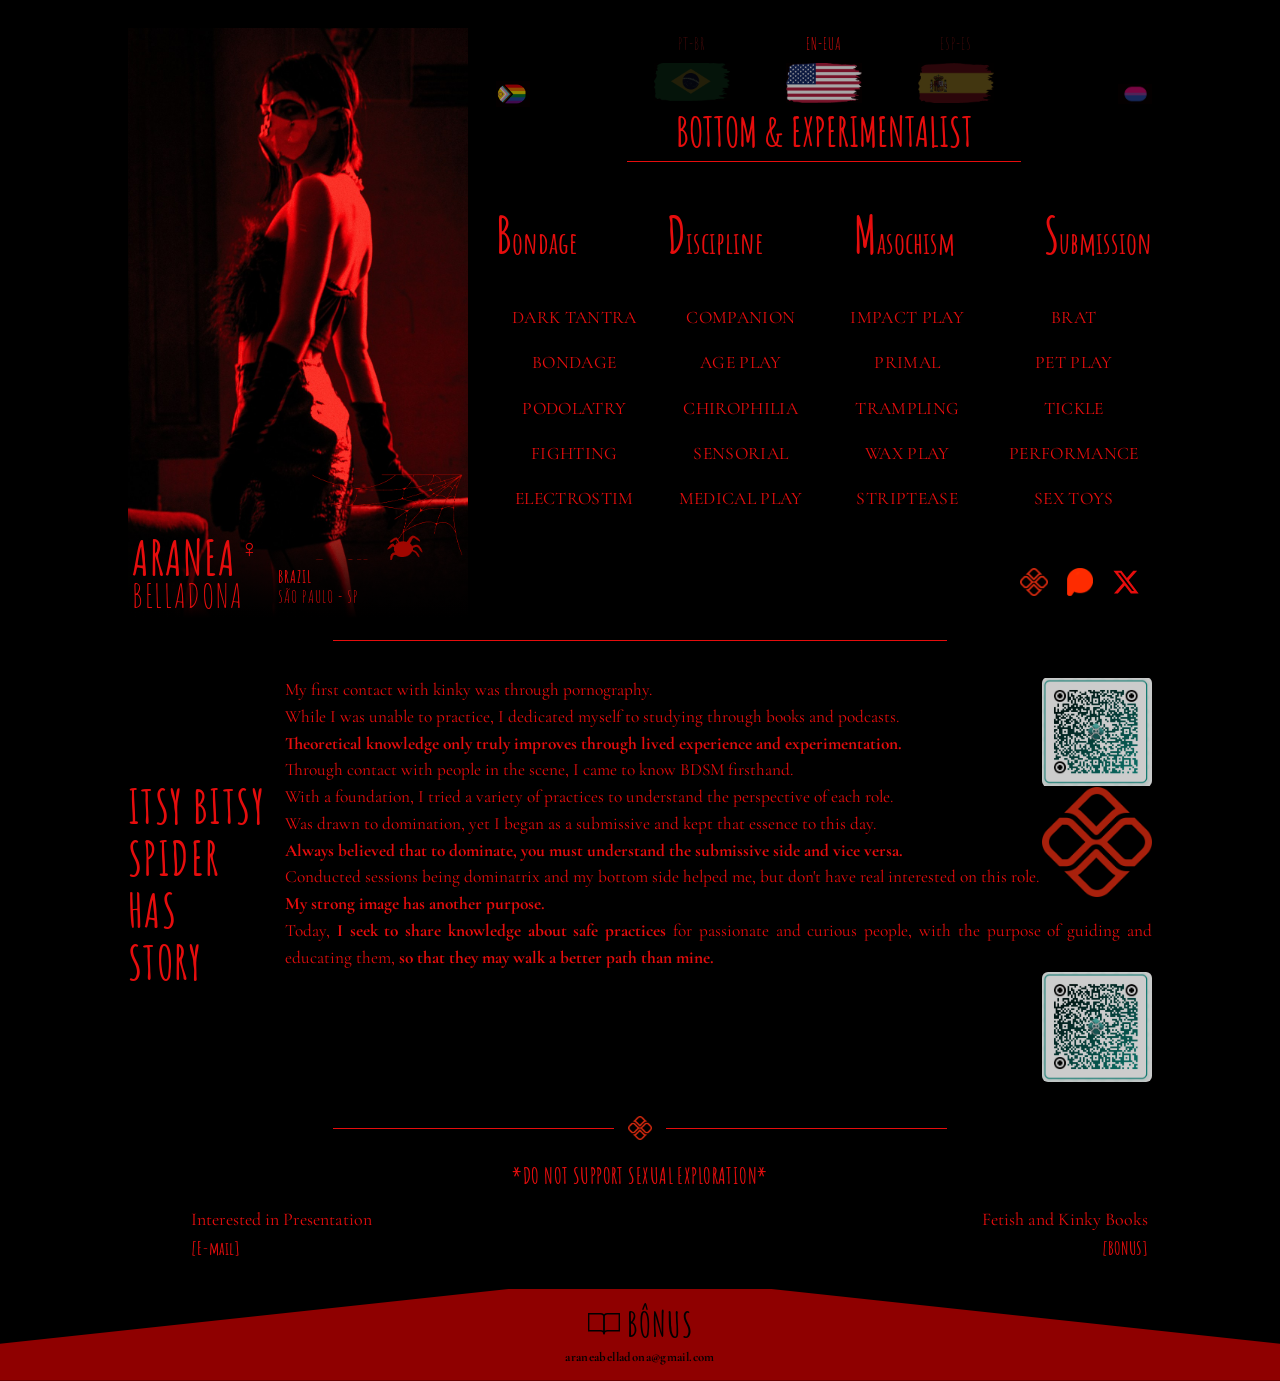
==== en.html @ 422af498 "Update en.html" ====
<!DOCTYPE html>
<html lang="en">
<head>
<meta charset="utf-8">
<meta name="viewport" content="width=device-width, initial-scale=1">
<title>Aranea Belladona — Bottom & Experimentalist</title>
<meta name="description" content="Aranea Belladona — switcher and experimentalist. São Paulo, Brazil.">
<meta name="theme-color" content="#000000">
<link rel="icon" type="image/png" href="fiv.png">
<link rel="apple-touch-icon" href="fiv.png"> 
<link rel="preconnect" href="https://fonts.googleapis.com">
<link rel="preconnect" href="https://fonts.gstatic.com" crossorigin>
<link href="https://fonts.googleapis.com/css2?family=Amatic+SC:wght@400;700&family=Cormorant+Garamond:ital,wght@0,300..700;1,300..700&family=Big+Shoulders+Display:wght@400;500;600&family=Gilda+Display&family=Italiana&display=swap" rel="stylesheet">
<link rel="stylesheet" href="style.css">
<noscript><style>.reveal{opacity:1;transform:none}</style></noscript>
</head>
<body>
<div class="page">

  <header class="top">
    <div class="photo-col fade d1">
      <div class="photo-wrap">
        <img class="foto" src="arc.jpg" alt="Aranea Belladona" width="974" height="1572">
        
        <img class="teia" src="wib.png" alt="">
      </div>
      <div class="nameplate">
        <div class="name"><span class="first">ARANEA<span class="sym">♀</span></span><span class="last">BELLADONA</span></div>
        <div class="place">BRAZIL<br>SÃO PAULO - SP</div>
      </div>
    </div>

    <div class="main-col">
      <nav class="langs fade d2" aria-label="Language"><a class="lang" href="./" hreflang="pt" aria-label="Português (Brasil)"><span>PT-BR</span><img src="brz.png" alt="" width="76" height="40"></a><a class="lang active" href="en" hreflang="en" aria-label="English (USA)" aria-current="page"><span>EN-EUA</span><img src="use.png" alt="" width="76" height="40"></a><a class="lang" href="es" hreflang="es" aria-label="Español (España)"><span>ESP-ES</span><img src="spi.png" alt="" width="76" height="40"></a></nav>
      <div class="pills fade d2"><img src="lpgd.png" alt="" width="34"><img src="bis.png" alt="" width="34"></div>
      <h1 class="headline fade d3">BOTTOM &amp; EXPERIMENTALIST</h1>
      <div class="rule"></div>
      <div class="bdsm fade d4"><span>Bondage</span><span>Discipline</span><span>Masochism</span><span>Submission</span></div>
      <div class="tags fade d5"><span>DARK TANTRA</span><span>COMPANION</span><span>IMPACT PLAY</span><span>BRAT</span><span>BONDAGE</span><span>AGE PLAY</span><span>PRIMAL</span><span>PET PLAY</span><span>PODOLATRY</span><span>CHIROPHILIA</span><span>TRAMPLING</span><span>TICKLE</span><span>FIGHTING</span><span>SENSORIAL</span><span>WAX PLAY</span><span>PERFORMANCE</span><span>ELECTROSTIM</span><span>MEDICAL PLAY</span><span>STRIPTEASE</span><span>SEX TOYS</span></div>
      <div class="social fade d6">
        <a class="pix" data-link="pix" href="#" aria-label="Pix"><img src="pix.png" alt=""></a>
       <a class="privacy" data-link="privacy" href="#" aria-label="Privacy"><img src="priv.png" alt=""></a>
       <a data-link="x" href="#" aria-label="X"><svg viewBox="0 0 24 24" aria-hidden="true"><path d="M18.244 2.25h3.308l-7.227 8.26 8.502 11.24H16.17l-5.214-6.817L4.99 21.75H1.68l7.73-8.835L1.254 2.25H8.08l4.713 6.231zm-1.161 17.52h1.833L7.084 4.126H5.117z"/></svg></a>
      </div>
    </div>
  </header>

  <div class="divider reveal"></div>

  <section class="story reveal">
    <h2>ITSY BITSY<br>SPIDER<br>HAS<br>STORY</h2>
    <div class="lines">
      <a class="qr" data-link="pix" href="#" aria-label="Pix QR Code">
        <img class="qr-img" src="qpc.png" alt="QR Code Pix" width="110" height="110">
        <img class="qpc.png" src="pix.png" alt="">
      </a>
    <div class="lines"><p>My first contact with kinky was through pornography.</p><p>While I was unable to practice, I dedicated myself to studying through books and podcasts.</p><p><b>Theoretical knowledge only truly improves through lived experience and experimentation.</b></p><p>Through contact with people in the scene, I came to know BDSM firsthand.</p><p>With a foundation, I tried a variety of practices to understand the perspective of each role.</p><p>Was drawn to domination, yet I began as a submissive and kept that essence to this day.</p><p><b>Always believed that to dominate, you must understand the submissive side and vice versa.</b></p><p>Conducted sessions being dominatrix and my bottom side helped me, but don't have real interested on this role.</p><p><b>My strong image has another purpose.</b></p><p>Today, <b>I seek to share knowledge about safe practices</b> for passionate and curious people, with the purpose of guiding and educating them, <b>so that they may walk a better path than mine.</b></p></div>
    <a class="qr" data-link="pix" href="#" aria-label="Pix QR Code"><img src="qpc.png" alt="QR Code Pix" width="112" height="112"></a>
  </section>

  <div class="divider divider-pix reveal" style="margin-top:34px">
    <a class="pix-badge" data-link="pix" href="#" aria-label="Pix"><img src="pix.png" alt=""></a>
  </div>

  <footer class="contact-row reveal">
    <div class="notice">*DO NOT SUPPORT SEXUAL EXPLORATION*</div>
    <div class="left"><div class="label">Interested in Presentation</div><a class="lnk" data-link="contato" href="#">[E-mail]</a></div>
    <div></div>
    <div class="right"><div class="label">Fetish and Kinky Books</div><a class="lnk" data-link="bonus" href="#">[BONUS]</a></div>
  </footer>
</div>

<a class="bonus-bar" data-link="bonus" href="#" aria-label="BÔNUS">
  <div class="bonus-inner">
    <div class="row"><svg viewBox="0 0 40 32" aria-hidden="true"><path d="M2 4h14c2 0 4 1.5 4 4v20c0-2.5-2-4-4-4H2z"/><path d="M38 4H24c-2 0-4 1.5-4 4v20c0-2.5 2-4 4-4h14z"/></svg><span>BÔNUS</span></div>
    <div class="mail">araneabelladona@gmail.com</div>
  </div>
</a>

<script src="config.js"></script>
<script src="script.js"></script>
</body>
</html>
---- style.css ----
/* ====== Aranea Belladona — estilo compartilhado ====== */
:root {
  --red: #e60d0d;
  --red-soft: #c40c0c;
  --red-deep: #8f0000;
  --bg: #000;
  --font-title: "Amatic SC", cursive;
  --font-body: "Cormorant Garamond", Georgia, serif;
  --font-cond: "Amatic SC", cursive;
}

* { box-sizing: border-box; margin: 0; padding: 0; }
html { background: var(--bg); scroll-behavior: smooth; }
body {
  background: var(--bg);
  color: var(--red);
  font-family: var(--font-body);
  line-height: 1.55;
  overflow-x: hidden;
  -webkit-font-smoothing: antialiased;
}
a { color: inherit; text-decoration: none; }
img { display: block; max-width: 100%; }

.page {
  max-width: 1080px;
  margin: 0 auto;
  padding: 28px 28px 0;
}

/* ====== Topo ====== */
.top {
  display: grid;
  grid-template-columns: 340px minmax(0, 1fr);
  gap: 28px;
  align-items: start;
}

/* --- Coluna da foto --- */
.photo-col { position: relative; }
.photo-wrap {
  position: relative;
  width: 100%;
  aspect-ratio: 340 / 590;
  overflow: hidden;
}
.photo-wrap img.foto {
  width: 100%;
  height: 100%;
  object-fit: cover;
  object-position: top;
  animation: breathe 7s ease-in-out infinite;
}
.photo-wrap::after { /* esmaece a base da foto para o preto */
  content: "";
  position: absolute; inset: auto 0 0 0; height: 22%;
  background: linear-gradient(to bottom, transparent, #000);
}
.teia { /* teia + aranha, balançando de leve */
  position: absolute; right: 0; bottom: 58px;
  width: 46%;
  z-index: 3;
  transform-origin: top right;
  animation: sway 6s ease-in-out infinite;
}

.nameplate {
  position: absolute; left: 0; bottom: 0;
  z-index: 4;
  display: flex; align-items: flex-end; gap: 18px;
  width: 100%; padding: 0 4px 6px;
}
.name {
  font-family: var(--font-cond);
  line-height: .95;
  text-transform: uppercase;
}
.name .first { display: block; font-size: 3rem; font-weight: 500; letter-spacing: .02em; }
.name .last  { display: block; font-size: 2.1rem; font-weight: 400; letter-spacing: .05em; }
.name .sym   { font-size: 1.6rem; vertical-align: top; margin-left: 4px; }
.place {
  font-family: var(--font-cond);
  font-size: 1.05rem;
  letter-spacing: .06em;
  line-height: 1.15;
  margin-bottom: 6px;
  position: relative; z-index: 4;
}

/* --- Coluna principal --- */
.main-col { position: relative; padding-top: 4px; }

.langs {
  display: flex; justify-content: center; gap: 56px;
  margin-bottom: 4px;
}
.lang {
  display: flex; flex-direction: column; align-items: center; gap: 6px;
  font-family: var(--font-cond);
  letter-spacing: .06em;
  font-size: 1rem;
  opacity: .35;
  filter: saturate(.7);
  transition: opacity .35s, transform .35s, filter .35s;
}
.lang img { width: 76px; height: auto; }
.lang:hover, .lang:focus-visible { opacity: 1; filter: none; transform: translateY(-3px) scale(1.06); }
.lang.active { opacity: 1; filter: none; }

.pills { display: flex; justify-content: space-between; align-items: center; margin-top: -26px; pointer-events: none; }
.pills img { width: 34px; height: auto; }

.headline {
  font-family: var(--font-title);
  font-weight: 400;
  font-size: clamp(1.4rem, 3.5vw, 2.55rem);
  line-height: 1.05;
  text-align: center;
  white-space: nowrap;
  margin-top: 4px;
  animation: flicker 9s infinite;
}
.rule {
  height: 1px; background: var(--red);
  width: 60%; margin: 8px auto;
  transform-origin: center;
  animation: draw 1.4s ease-out both .3s;
}

.bdsm {
  display: flex; justify-content: space-between; flex-wrap: nowrap;
  gap: 10px 12px;
  margin: 34px 0 30px;
  font-family: var(--font-title);
  font-size: clamp(1.15rem, 2.4vw, 1.9rem);
  white-space: nowrap;
}
.bdsm span::first-letter { font-size: 1.65em; }
.bdsm span { transition: text-shadow .3s, transform .3s; cursor: default; }
.bdsm span:hover { text-shadow: 0 0 16px rgba(230, 13, 13, .8); transform: translateY(-2px); }

.tags {
  display: grid;
  grid-template-columns: repeat(4, 1fr);
  gap: 18px 10px;
  text-align: center;
  font-size: clamp(.85rem, 1.6vw, 1.1rem);
  letter-spacing: .02em;
}
.tags span { transition: text-shadow .3s, transform .3s, letter-spacing .3s; cursor: default; }
.tags span:hover { text-shadow: 0 0 12px rgba(230, 13, 13, .85); transform: scale(1.06); }

.social {
  display: flex; justify-content: flex-end; gap: 18px;
  margin-top: 56px; padding-right: 12px;
}
.social a { display: block; width: 28px; height: 28px; transition: transform .3s, filter .3s; }
.social a:hover { transform: translateY(-3px) rotate(-6deg); filter: drop-shadow(0 0 8px rgba(230, 13, 13, .9)); }
.social svg { width: 100%; height: 100%; fill: currentColor; }
.social img { width: 100%; height: 100%; object-fit: contain; }
.social .patreon { color: #e0473f; }

/* ====== Seções ====== */
.divider { height: 1px; background: var(--red); width: 60%; margin: 22px auto; }

.story {
  display: grid;
  grid-template-columns: max-content 1fr;
  gap: 20px;
  align-items: center;
  margin-top: 36px;
}
.story h2 {
  font-family: var(--font-cond);
  font-weight: 500;
  font-size: clamp(1.8rem, 4vw, 2.9rem);
  line-height: 1.12;
  overflow-wrap: anywhere;
  letter-spacing: .03em;
  text-transform: uppercase;
}
.story p { text-align: justify; font-size: clamp(.9rem, 1.55vw, 1.08rem); }
.story p b { font-weight: 700; }
.story .lines p { display: block; }

.contact-row {
  display: grid;
  grid-template-columns: 1fr auto 1fr;
  gap: 14px;
  align-items: start;
  margin-top: 6px;
  padding: 0 4px 20px;
}
.notice {
  grid-column: 1 / -1;
  text-align: center;
  font-family: var(--font-cond);
  font-weight: 600;
  font-size: 1.35rem;
  letter-spacing: .02em;
  text-transform: uppercase;
}
.contact-row .left { grid-column: 1; padding-left: 12%; }
.contact-row .right { grid-column: 3; text-align: right; }
.contact-row a.lnk { display: inline-block; font-family: var(--font-cond); font-weight: 600; font-size: 1.15rem; transition: text-shadow .3s, transform .3s; }
.contact-row a.lnk:hover { text-shadow: 0 0 12px rgba(230, 13, 13, .9); transform: translateY(-2px); }
.contact-row .label { font-size: 1.12rem; }

/* ====== Rodapé / Bônus ====== */
.bonus-bar {
  position: relative;
  margin-top: 6px;
  height: 78px;
  background: var(--red-deep);
  clip-path: polygon(9% 100%, 50% 0, 61% 0, 100% 62%, 100% 100%, 0 100%);
  display: flex; justify-content: center; align-items: center;
  transition: filter .4s;
}
.bonus-bar:hover { filter: brightness(1.25); }
.bonus-inner { text-align: center; color: #000; transform: translateY(6px); }
.bonus-inner .row { display: flex; justify-content: center; align-items: center; gap: 6px; font-family: var(--font-cond); font-size: 1.8rem; font-weight: 600; letter-spacing: .03em; }
.bonus-inner .row svg { width: 34px; height: 34px; fill: none; stroke: #000; stroke-width: 1.6; }
.bonus-inner .mail { font-family: var(--font-body); font-size: .62rem; letter-spacing: .03em; margin-top: -2px; }

/* ====== Animações ====== */
.fade { opacity: 0; transform: translateY(16px); animation: rise .9s ease-out forwards; }
.d1 { animation-delay: .05s } .d2 { animation-delay: .2s } .d3 { animation-delay: .35s }
.d4 { animation-delay: .5s } .d5 { animation-delay: .65s } .d6 { animation-delay: .8s }
.reveal { opacity: 0; transform: translateY(22px); transition: opacity .9s ease, transform .9s ease; }
.reveal.in { opacity: 1; transform: none; }

@keyframes rise { to { opacity: 1; transform: none; } }
@keyframes draw { from { transform: scaleX(0); } to { transform: scaleX(1); } }
@keyframes breathe {
  0%, 100% { filter: brightness(.95) contrast(1.02); transform: scale(1); }
  50% { filter: brightness(1.12) contrast(1.05); transform: scale(1.015); }
}
@keyframes sway {
  0%, 100% { transform: rotate(0deg); opacity: .85; }
  50% { transform: rotate(1.6deg); opacity: 1; }
}
@keyframes flicker {
  0%, 92%, 100% { opacity: 1; text-shadow: none; }
  93% { opacity: .75; }
  94% { opacity: 1; text-shadow: 0 0 18px rgba(230, 13, 13, .7); }
  96% { opacity: .85; }
  97% { opacity: 1; }
}

@media (prefers-reduced-motion: reduce) {
  *, *::before, *::after { animation: none !important; transition: none !important; }
  .fade, .reveal { opacity: 1; transform: none; }
}

/* ====== Responsivo ====== */
@media (max-width: 860px) {
  .top { grid-template-columns: 1fr; }
  .photo-col { max-width: 380px; margin: 0 auto; width: 100%; }
  .headline { font-size: clamp(1.8rem, 4.6vw, 3.3rem); font-weight: 700; }
  .bdsm     { font-size: clamp(1.5rem, 3vw, 2.4rem); }
  body      { font-weight: 500; }
  .story p  { font-size: clamp(1rem, 1.8vw, 1.25rem); }
  .tags     { font-size: clamp(1rem, 1.9vw, 1.3rem); }
}
@media (max-width: 700px) {
  .story { grid-template-columns: 1fr; }
  .story h2 { font-size: 2rem; text-align: center; }
  .story h2 br { display: inline; }
  .tags { grid-template-columns: repeat(2, 1fr); }
  .bdsm { justify-content: center; flex-wrap: wrap; }
  .contact-row { grid-template-columns: 1fr; text-align: center; }
  .contact-row .left, .contact-row .right { grid-column: 1; padding: 0; text-align: center; }
  .bonus-bar { clip-path: polygon(0 100%, 0 40%, 36% 0, 64% 0, 100% 40%, 100% 100%); }
}
@media (max-width: 420px) {
  .page { padding: 18px 16px 0; }
  .lang img { width: 58px; }
  .name .first { font-size: 2.4rem; }
  .name .last { font-size: 1.7rem; }
}
/* ===== Negrito ===== */
.name .first,        /* ARANEA */
.bdsm,               /* Bondage, Disciplina, Masoquismo, Submissão (a inicial grande também) */
.headline,           /* SWITCHER E EXPERIMENTALISTA */
.story h2,           /* A DONA ARANHA TEM HISTÓRIA */
.notice,             /* *NÃO APOIO O TRABALHO SEXUAL* */
.contact-row a.lnk,  /* [E-mail] e [BÔNUS] */
.bonus-inner .mail { /* araneabelladona@gmail.com */
  font-weight: 700;
}
.place::first-line { font-weight: 700; }  /* só BRASIL / BRAZIL, não "SÃO PAULO - SP" */

img {
  pointer-events: none;        /* clique direito/segurar atinge o fundo, não a imagem */
  -webkit-user-drag: none;     /* impede arrastar a imagem */
  user-select: none;
  -webkit-touch-callout: none; /* tira o menu de segurar no iPhone */
}

/* ===== Barra BÔNUS: fundo centralizado + texto um pouco maior ===== */
.bonus-bar {
  position: relative;
  isolation: isolate;
  display: flex; justify-content: center; align-items: center;
  height: 92px;
  background: none;
  clip-path: none;
}
.bonus-bar::before {              /* o triângulo/trapézio de fundo */
  content: "";
  position: absolute; inset: 0; z-index: -1;
  background: var(--red-deep);
  clip-path: polygon(0 100%, 0 60%, 40% 0, 60% 0, 100% 60%, 100% 100%);
}
@media (max-width: 700px) {
  .bonus-bar::before {
    clip-path: polygon(0 100%, 0 40%, 36% 0, 64% 0, 100% 40%, 100% 100%);
  }
}
.bonus-inner { transform: translateY(-2px); }
.bonus-inner .row  { font-size: 2.1rem; }   /* BÔNUS: era 1.8rem */
.bonus-inner .mail { font-size: .8rem; }    /* e-mail: era .62rem */

/* ===== Pix ===== */
.social img { width: 100%; height: 100%; object-fit: contain; }
.divider-pix { position: relative; overflow: visible; margin-bottom: 30px; }
.pix-badge {
  position: absolute; left: 50%; top: 50%;
  transform: translate(-50%, -50%);
  display: block; padding: 0 14px;
  background: var(--bg);              /* abre um vão na linha atrás do ícone */
  transition: filter .3s, transform .3s;
}
.pix-badge:hover { filter: drop-shadow(0 0 8px rgba(230, 13, 13, .9)); transform: translate(-50%, -54%); }
.pix-badge img { width: 34px; height: 34px; object-fit: contain; }
/* 1. Adicione isso na div/caixa que envolve o seu conteúdo e o QR Code */
.caixa-pai {
  position: relative; /* Impede o QR Code de subir para o topo da página */
}

/* 2. Configuração do QR Code */
.qr { 
  position: relative;    /* Mantém no fluxo normal e segura o .pix-badge no centro */
  float: right;          /* Joga para a direita sem subir para o topo da página */
  width: 85px;
  min-width: 85px;       /* Impede que fique espremido */
  margin: 0 0 12px 16px; /* Espaço para o texto não encostar */
  opacity: 0.6;
  transition: opacity .3s;
}

.qr:hover { 
  opacity: 1; 
}

/* 3. Proteção contra esmagamento e distorção */
.qr > img { 
  width: 100%; 
  height: auto; 
  aspect-ratio: 1 / 1;   /* Mantém a proporção quadrada exata */
  border-radius: 6px; 
  display: block;
}

/* 4. Ajuste para o selo do Pix não ficar gigante no QR menor */
.pix-badge {
  position: absolute;
  top: 50%;
  left: 50%;
  transform: translate(-50%, -50%);
}

.pix-badge img {
  width: 24px !important;  /* Proporcional ao novo tamanho de 85px */
  height: 24px !important;
  object-fit: contain;
}

/* ===== QR Code ===== */
.qr {
  position: relative;            /* sempre relative: é a caixa que segura o logo */
  display: block;
  float: right;
  width: 110px; height: 110px;   /* caixa de tamanho fixo */
  margin: 0 0 12px 16px;
  opacity: .8;
  transition: opacity .3s;
}
.qr:hover { opacity: 1; }
.qr-img { display: block; width: 100%; height: 100%; object-fit: contain; border-radius: 6px; }
.qr-logo {                       /* selo do Pix no centro (opcional) */
  position: absolute; top: 50%; left: 50%;
  width: 18%; height: auto;
  transform: translate(-50%, -50%);
  pointer-events: none;
}
@media (max-width: 700px) {
  .qr { float: none; margin: 0 auto 14px; }   /* não use position: static aqui */
}
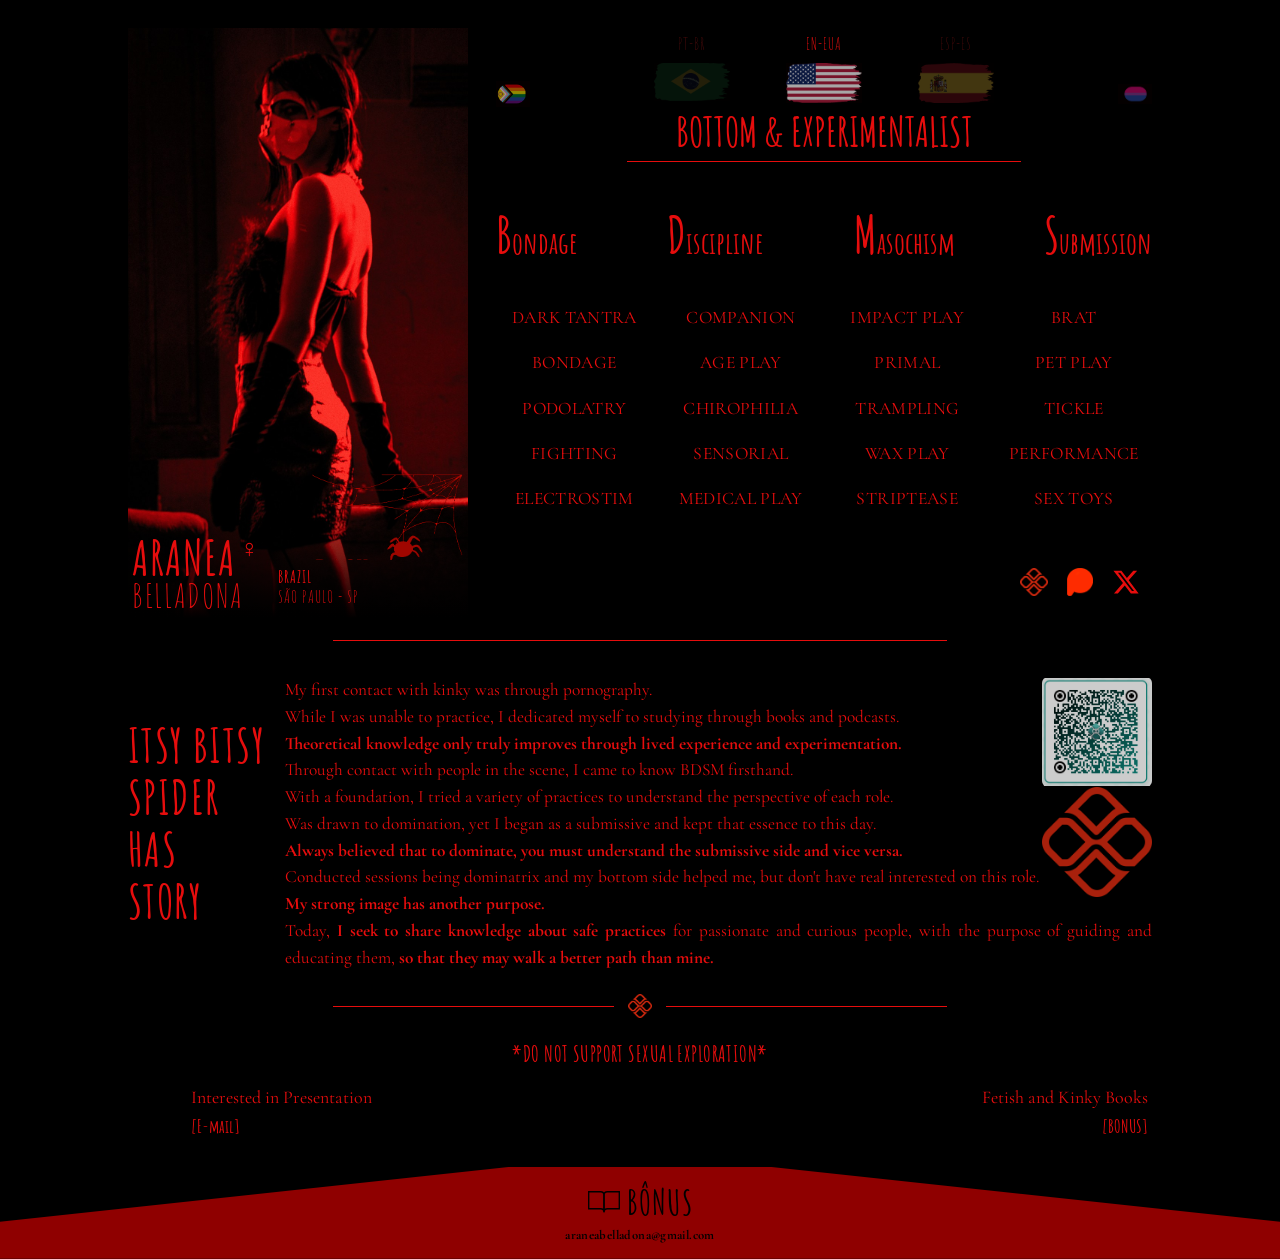
==== commit 2dd41825: "Update en.html" ====
--- a/en.html
+++ b/en.html
@@ -55,7 +55,6 @@
         <img class="qpc.png" src="pix.png" alt="">
       </a>
     <div class="lines"><p>My first contact with kinky was through pornography.</p><p>While I was unable to practice, I dedicated myself to studying through books and podcasts.</p><p><b>Theoretical knowledge only truly improves through lived experience and experimentation.</b></p><p>Through contact with people in the scene, I came to know BDSM firsthand.</p><p>With a foundation, I tried a variety of practices to understand the perspective of each role.</p><p>Was drawn to domination, yet I began as a submissive and kept that essence to this day.</p><p><b>Always believed that to dominate, you must understand the submissive side and vice versa.</b></p><p>Conducted sessions being dominatrix and my bottom side helped me, but don't have real interested on this role.</p><p><b>My strong image has another purpose.</b></p><p>Today, <b>I seek to share knowledge about safe practices</b> for passionate and curious people, with the purpose of guiding and educating them, <b>so that they may walk a better path than mine.</b></p></div>
-    <a class="qr" data-link="pix" href="#" aria-label="Pix QR Code"><img src="qpc.png" alt="QR Code Pix" width="112" height="112"></a>
   </section>
 
   <div class="divider divider-pix reveal" style="margin-top:34px">
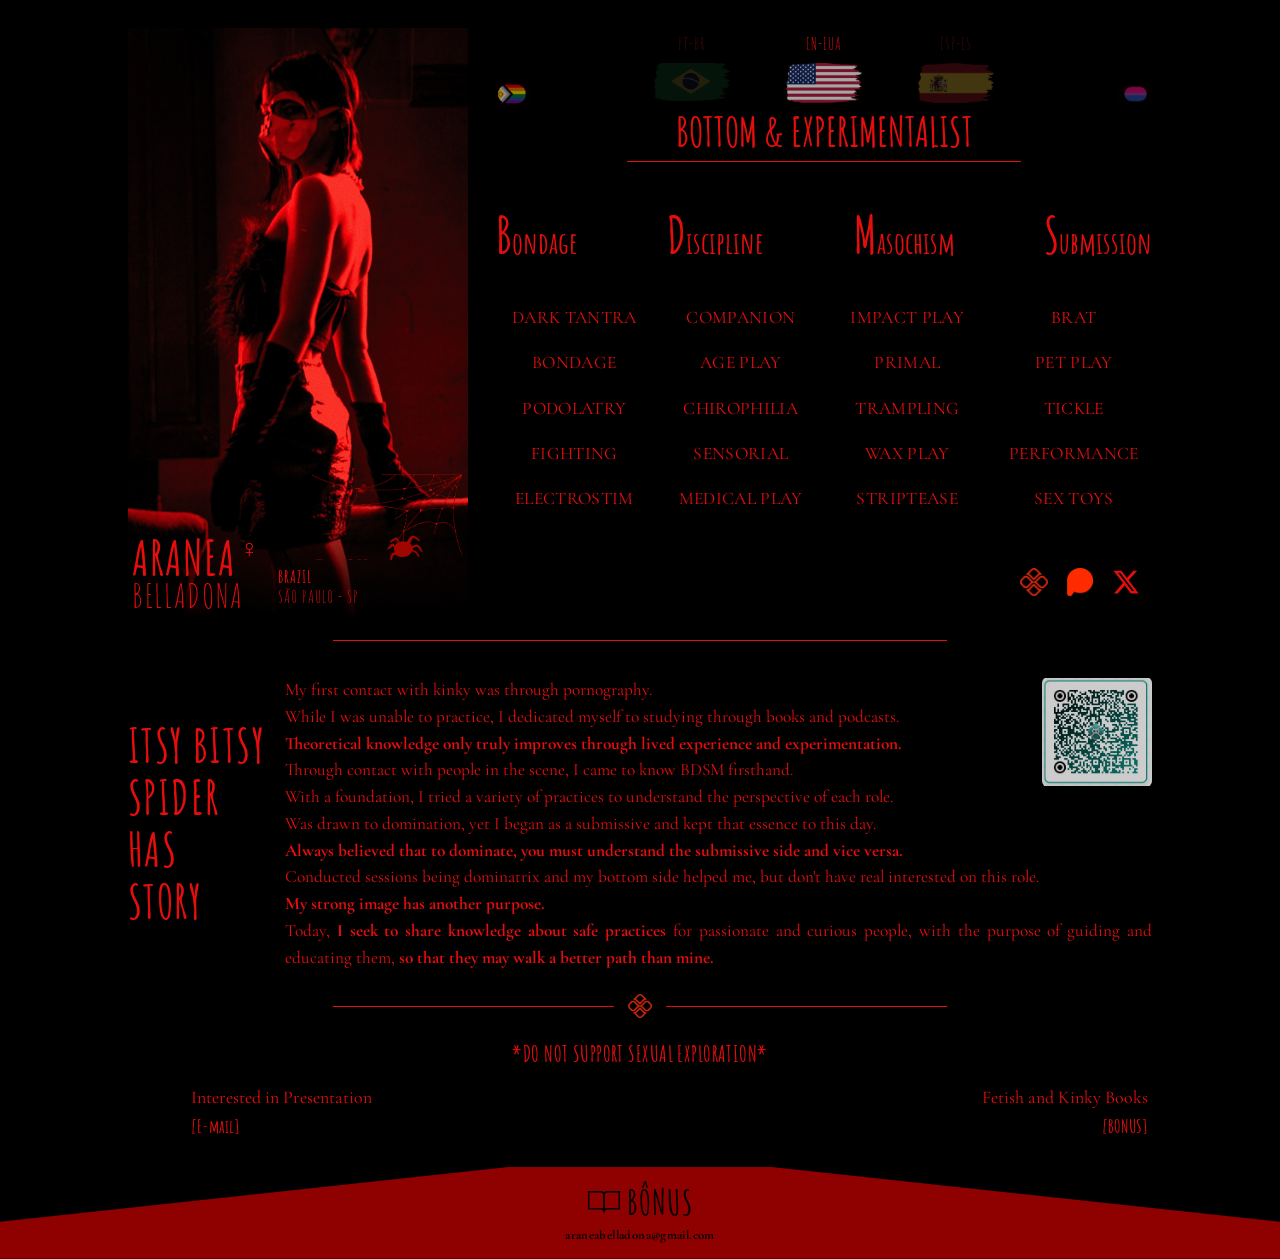
==== commit 3a79bac1: "Update en.html" ====
--- a/en.html
+++ b/en.html
@@ -50,10 +50,9 @@
   <section class="story reveal">
     <h2>ITSY BITSY<br>SPIDER<br>HAS<br>STORY</h2>
     <div class="lines">
-      <a class="qr" data-link="pix" href="#" aria-label="Pix QR Code">
-        <img class="qr-img" src="qpc.png" alt="QR Code Pix" width="110" height="110">
-        <img class="qpc.png" src="pix.png" alt="">
-      </a>
+    <a class="qr" data-link="pix" href="#" aria-label="Pix QR Code">
+      <img class="qr-img" src="qpc.png" alt="QR Code Pix" width="110" height="110">
+    </a>
     <div class="lines"><p>My first contact with kinky was through pornography.</p><p>While I was unable to practice, I dedicated myself to studying through books and podcasts.</p><p><b>Theoretical knowledge only truly improves through lived experience and experimentation.</b></p><p>Through contact with people in the scene, I came to know BDSM firsthand.</p><p>With a foundation, I tried a variety of practices to understand the perspective of each role.</p><p>Was drawn to domination, yet I began as a submissive and kept that essence to this day.</p><p><b>Always believed that to dominate, you must understand the submissive side and vice versa.</b></p><p>Conducted sessions being dominatrix and my bottom side helped me, but don't have real interested on this role.</p><p><b>My strong image has another purpose.</b></p><p>Today, <b>I seek to share knowledge about safe practices</b> for passionate and curious people, with the purpose of guiding and educating them, <b>so that they may walk a better path than mine.</b></p></div>
   </section>
 
--- a/style.css
+++ b/style.css
@@ -388,11 +388,6 @@
 }
 .qr:hover { opacity: 1; }
 .qr-img { display: block; width: 100%; height: 100%; object-fit: contain; border-radius: 6px; }
-.qr-logo {                       /* selo do Pix no centro (opcional) */
-  position: absolute; top: 50%; left: 50%;
-  width: 18%; height: auto;
-  transform: translate(-50%, -50%);
-  pointer-events: none;
 }
 @media (max-width: 700px) {
   .qr { float: none; margin: 0 auto 14px; }   /* não use position: static aqui */
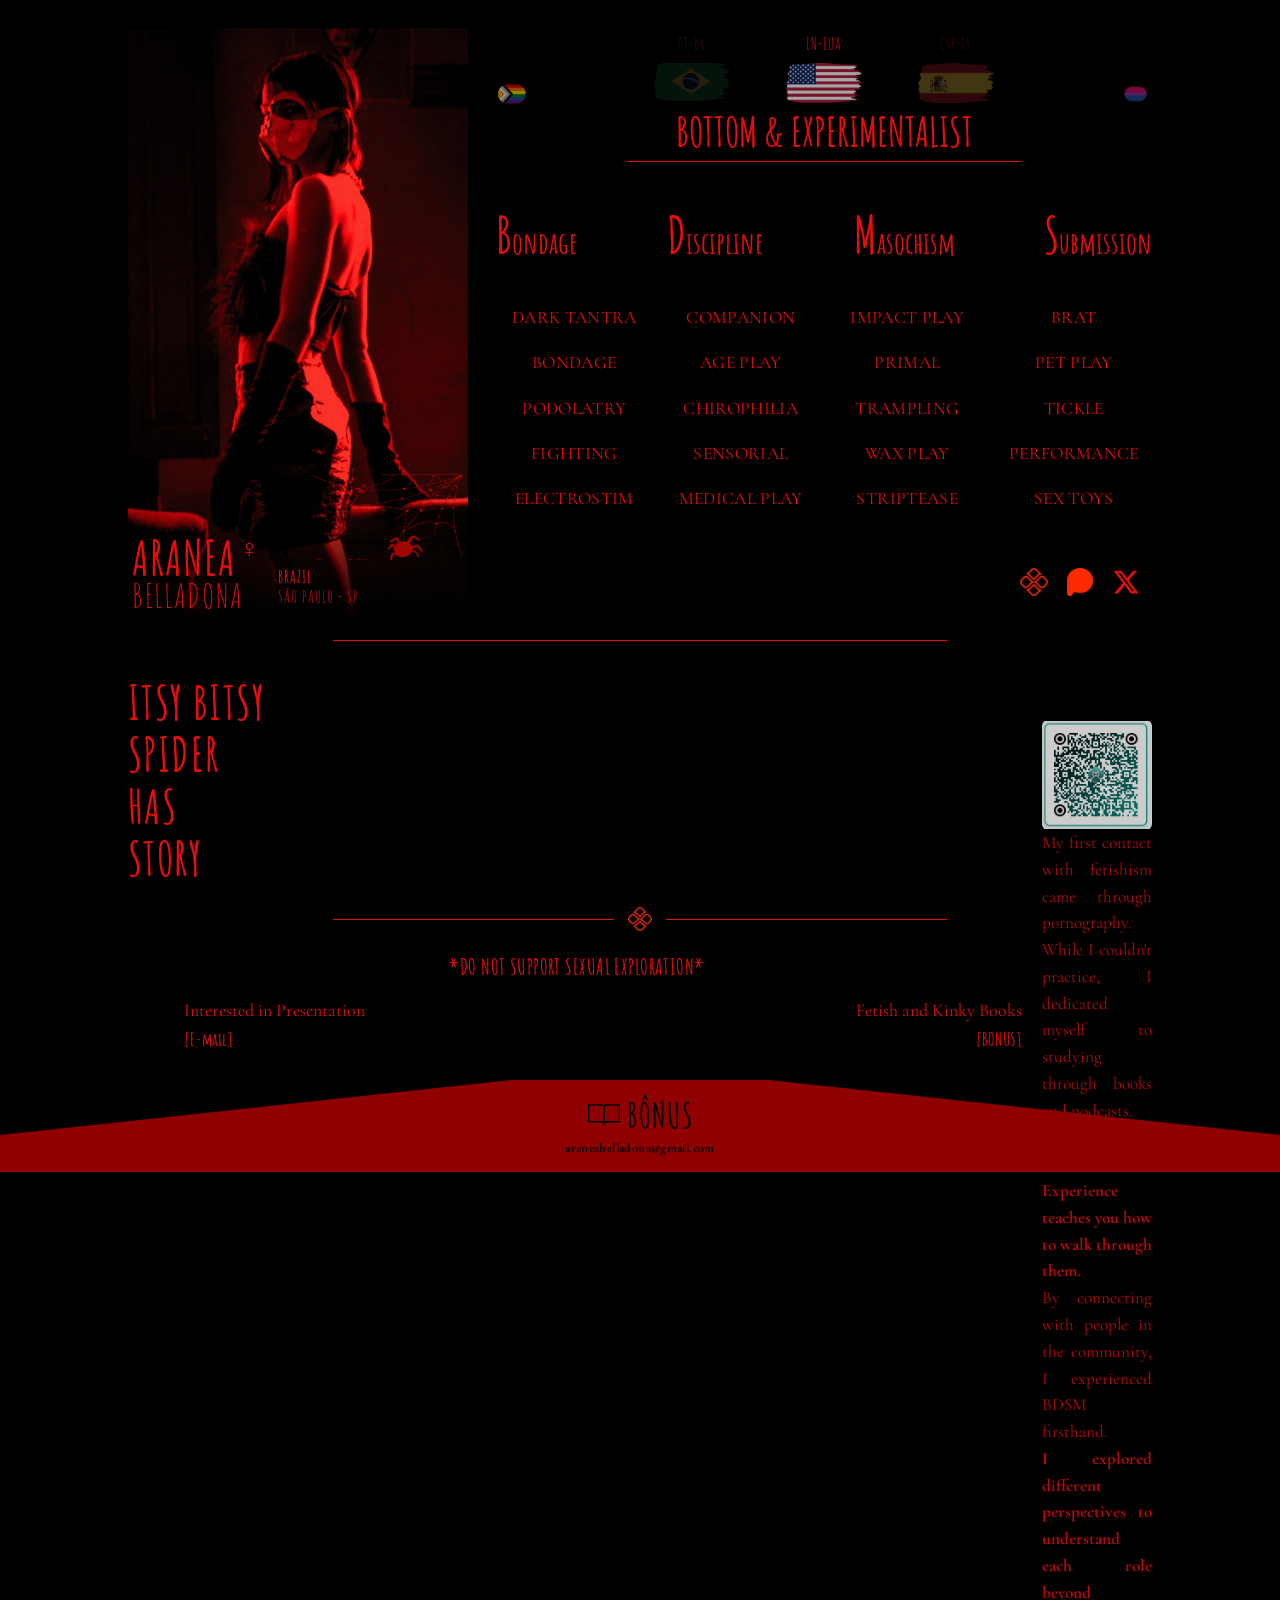
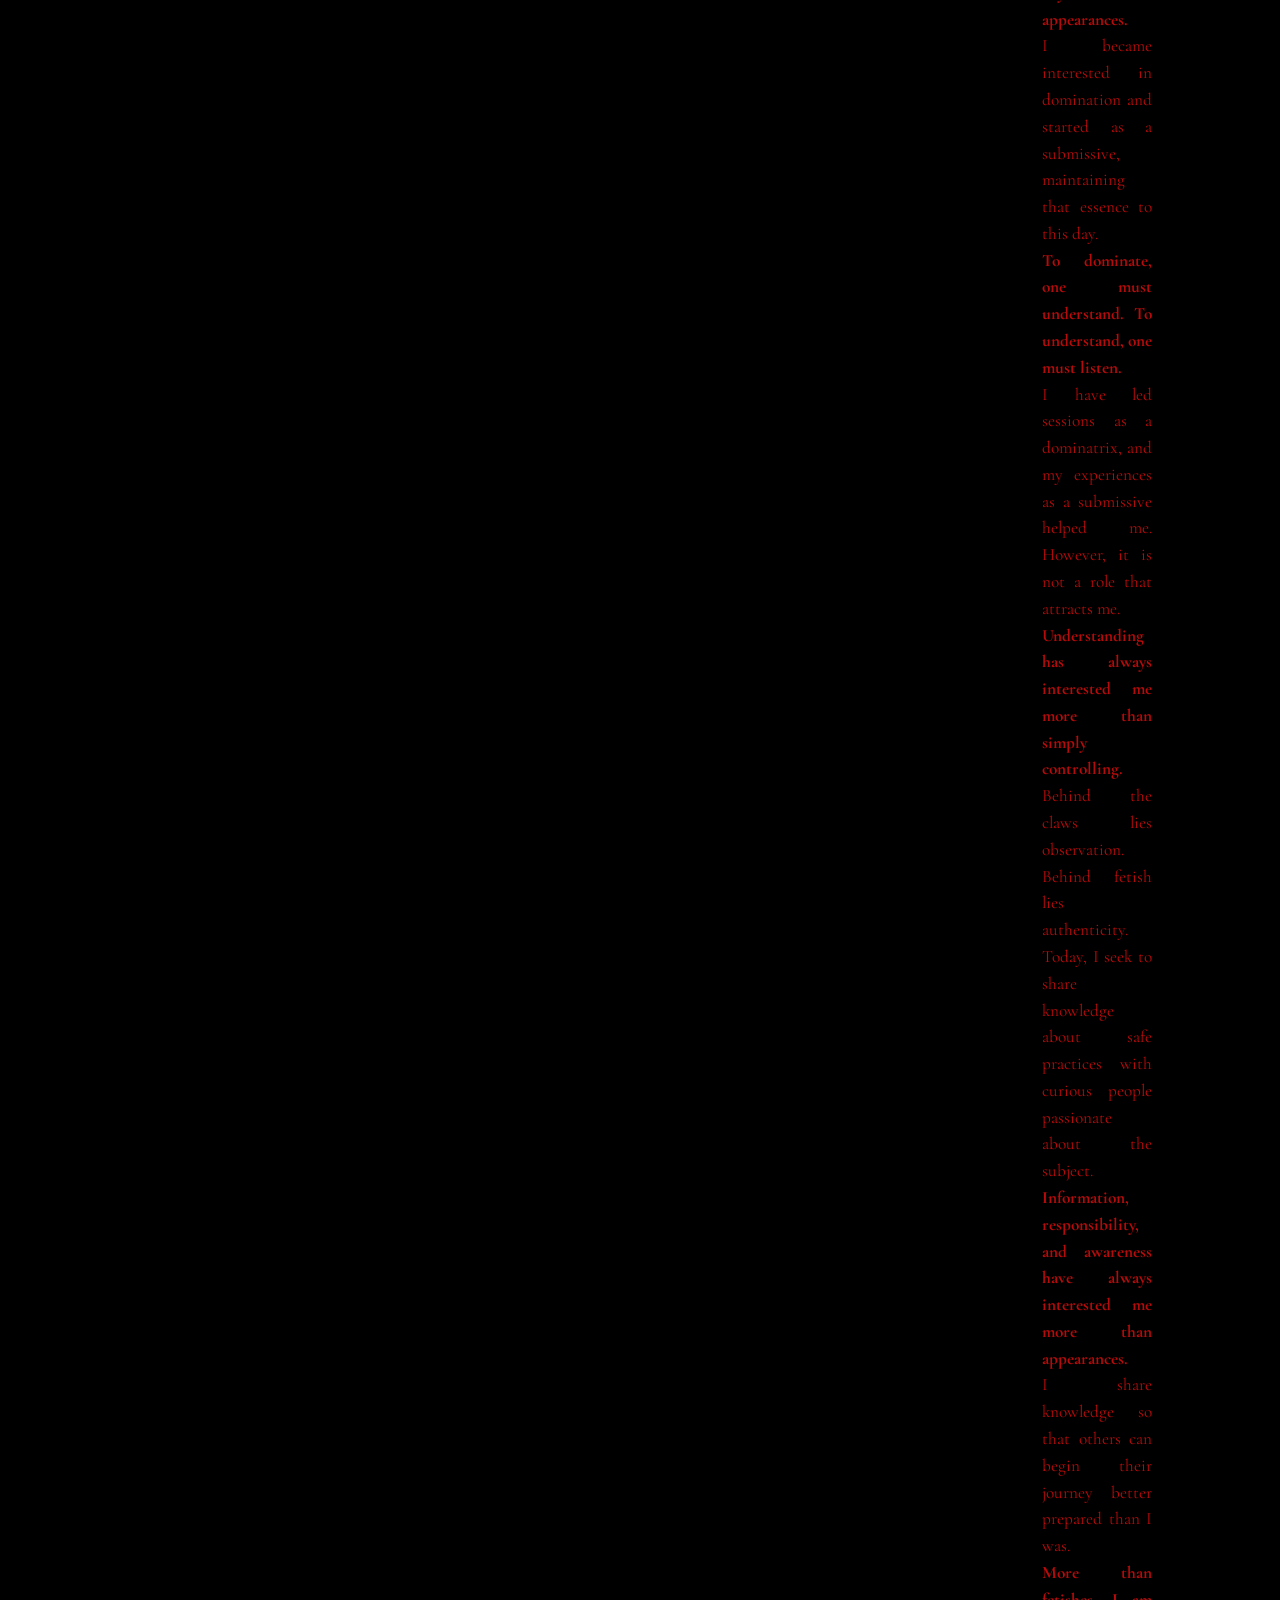
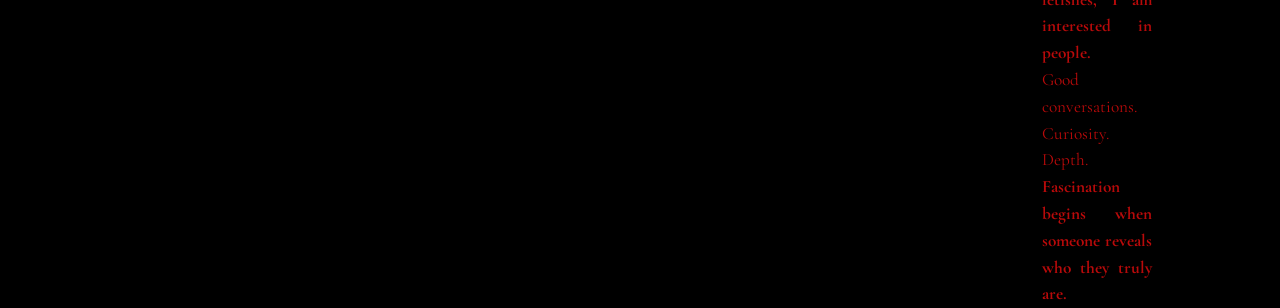
==== commit fbee6a21: "Update en.html" ====
--- a/en.html
+++ b/en.html
@@ -52,10 +52,9 @@
     <div class="lines">
     <a class="qr" data-link="pix" href="#" aria-label="Pix QR Code">
       <img class="qr-img" src="qpc.png" alt="QR Code Pix" width="110" height="110">
+    <div class="lines"><p>My first contact with fetishism came through pornography.</p><p>While I couldn't practice, I dedicated myself to studying through books and podcasts.</p><p><b>Theory opens doors. Experience teaches you how to walk through them.</b></p><p>By connecting with people in the community, I experienced BDSM firsthand.</p><p><b>I explored different perspectives to understand each role beyond appearances.</b></p><p>I became interested in domination and started as a submissive, maintaining that essence to this day.</p><p><b>To dominate, one must understand. To understand, one must listen.</b></p><p>I have led sessions as a dominatrix, and my experiences as a submissive helped me. However, it is not a role that attracts me.</p><p><b>Understanding has always interested me more than simply controlling.</b></p><p>Behind the claws lies observation.</p><p>Behind fetish lies authenticity.</p><p>Today, I seek to share knowledge about safe practices with curious people passionate about the subject.</p><p><b>Information, responsibility, and awareness have always interested me more than appearances.</b></p><p>I share knowledge so that others can begin their journey better prepared than I was.</p><p><b>More than fetishes, I am interested in people.</b></p><p>Good conversations. Curiosity. Depth.</p><p><b>Fascination begins when someone reveals who they truly are.</b></p></div>  </section>
     </a>
-    <div class="lines"><p>My first contact with kinky was through pornography.</p><p>While I was unable to practice, I dedicated myself to studying through books and podcasts.</p><p><b>Theoretical knowledge only truly improves through lived experience and experimentation.</b></p><p>Through contact with people in the scene, I came to know BDSM firsthand.</p><p>With a foundation, I tried a variety of practices to understand the perspective of each role.</p><p>Was drawn to domination, yet I began as a submissive and kept that essence to this day.</p><p><b>Always believed that to dominate, you must understand the submissive side and vice versa.</b></p><p>Conducted sessions being dominatrix and my bottom side helped me, but don't have real interested on this role.</p><p><b>My strong image has another purpose.</b></p><p>Today, <b>I seek to share knowledge about safe practices</b> for passionate and curious people, with the purpose of guiding and educating them, <b>so that they may walk a better path than mine.</b></p></div>
-  </section>
-
+      
   <div class="divider divider-pix reveal" style="margin-top:34px">
     <a class="pix-badge" data-link="pix" href="#" aria-label="Pix"><img src="pix.png" alt=""></a>
   </div>
--- a/style.css
+++ b/style.css
@@ -384,7 +384,7 @@
   width: 110px; height: 110px;   /* caixa de tamanho fixo */
   margin: 0 0 12px 16px;
   opacity: .8;
-  transition: opacity .3s;
+  transition: opacity .8s;
 }
 .qr:hover { opacity: 1; }
 .qr-img { display: block; width: 100%; height: 100%; object-fit: contain; border-radius: 6px; }
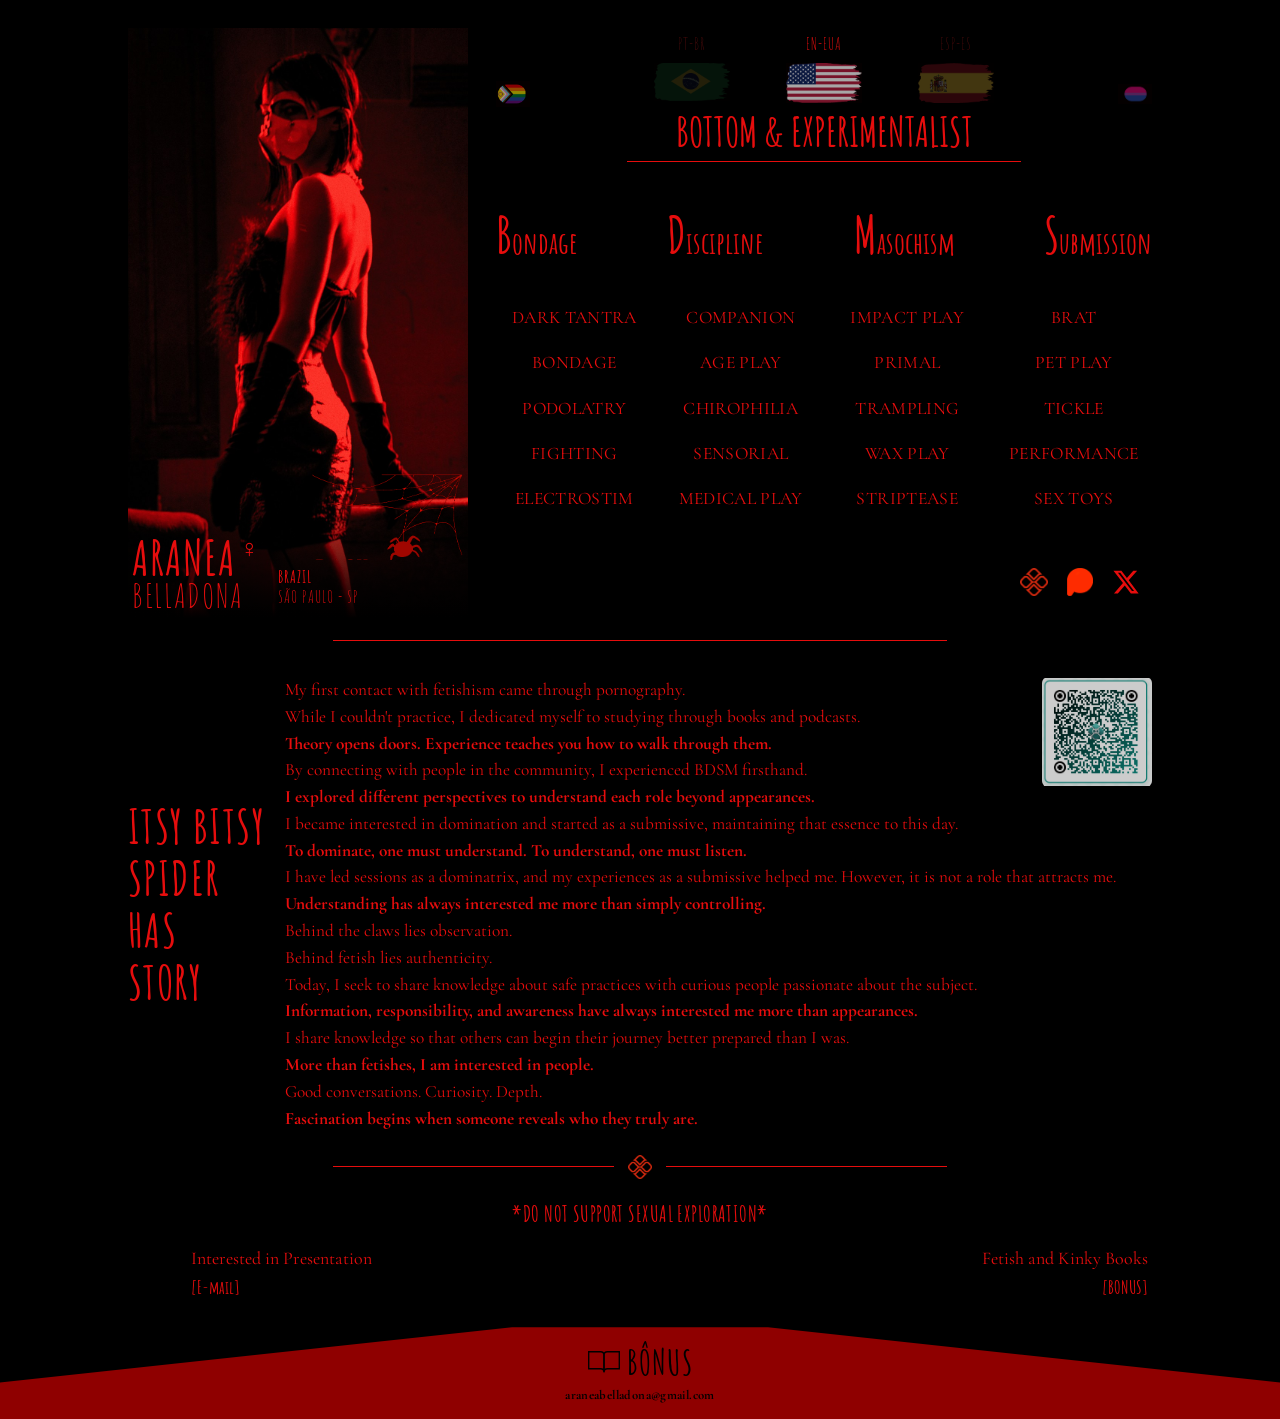
==== commit 6839a584: "Update en.html" ====
--- a/en.html
+++ b/en.html
@@ -52,8 +52,10 @@
     <div class="lines">
     <a class="qr" data-link="pix" href="#" aria-label="Pix QR Code">
       <img class="qr-img" src="qpc.png" alt="QR Code Pix" width="110" height="110">
-    <div class="lines"><p>My first contact with fetishism came through pornography.</p><p>While I couldn't practice, I dedicated myself to studying through books and podcasts.</p><p><b>Theory opens doors. Experience teaches you how to walk through them.</b></p><p>By connecting with people in the community, I experienced BDSM firsthand.</p><p><b>I explored different perspectives to understand each role beyond appearances.</b></p><p>I became interested in domination and started as a submissive, maintaining that essence to this day.</p><p><b>To dominate, one must understand. To understand, one must listen.</b></p><p>I have led sessions as a dominatrix, and my experiences as a submissive helped me. However, it is not a role that attracts me.</p><p><b>Understanding has always interested me more than simply controlling.</b></p><p>Behind the claws lies observation.</p><p>Behind fetish lies authenticity.</p><p>Today, I seek to share knowledge about safe practices with curious people passionate about the subject.</p><p><b>Information, responsibility, and awareness have always interested me more than appearances.</b></p><p>I share knowledge so that others can begin their journey better prepared than I was.</p><p><b>More than fetishes, I am interested in people.</b></p><p>Good conversations. Curiosity. Depth.</p><p><b>Fascination begins when someone reveals who they truly are.</b></p></div>  </section>
     </a>
+    <div class="lines"><p>My first contact with fetishism came through pornography.</p><p>While I couldn't practice, I dedicated myself to studying through books and podcasts.</p><p><b>Theory opens doors. Experience teaches you how to walk through them.</b></p><p>By connecting with people in the community, I experienced BDSM firsthand.</p><p><b>I explored different perspectives to understand each role beyond appearances.</b></p><p>I became interested in domination and started as a submissive, maintaining that essence to this day.</p><p><b>To dominate, one must understand. To understand, one must listen.</b></p><p>I have led sessions as a dominatrix, and my experiences as a submissive helped me. However, it is not a role that attracts me.</p><p><b>Understanding has always interested me more than simply controlling.</b></p><p>Behind the claws lies observation.</p><p>Behind fetish lies authenticity.</p><p>Today, I seek to share knowledge about safe practices with curious people passionate about the subject.</p><p><b>Information, responsibility, and awareness have always interested me more than appearances.</b></p><p>I share knowledge so that others can begin their journey better prepared than I was.</p><p><b>More than fetishes, I am interested in people.</b></p><p>Good conversations. Curiosity. Depth.</p><p><b>Fascination begins when someone reveals who they truly are.</b></p></div>
+  </section>
+      
       
   <div class="divider divider-pix reveal" style="margin-top:34px">
     <a class="pix-badge" data-link="pix" href="#" aria-label="Pix"><img src="pix.png" alt=""></a>
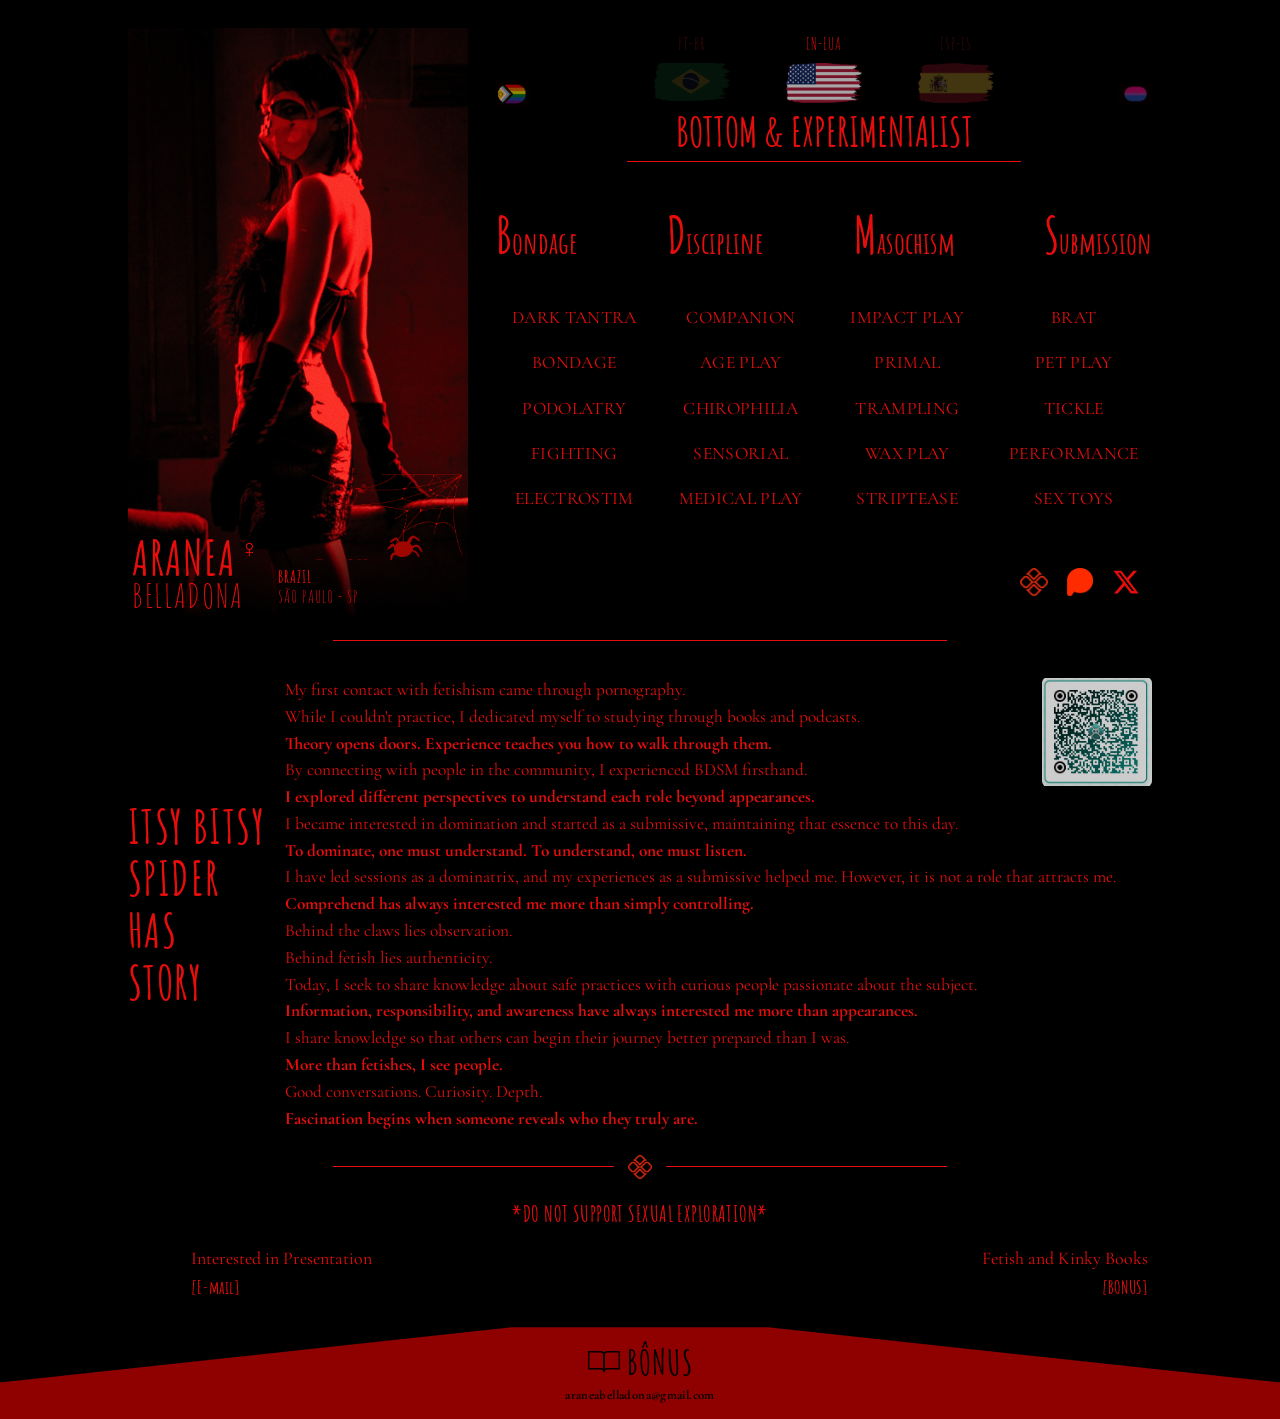
==== commit cfff6862: "Update en.html" ====
--- a/en.html
+++ b/en.html
@@ -53,7 +53,7 @@
     <a class="qr" data-link="pix" href="#" aria-label="Pix QR Code">
       <img class="qr-img" src="qpc.png" alt="QR Code Pix" width="110" height="110">
     </a>
-    <div class="lines"><p>My first contact with fetishism came through pornography.</p><p>While I couldn't practice, I dedicated myself to studying through books and podcasts.</p><p><b>Theory opens doors. Experience teaches you how to walk through them.</b></p><p>By connecting with people in the community, I experienced BDSM firsthand.</p><p><b>I explored different perspectives to understand each role beyond appearances.</b></p><p>I became interested in domination and started as a submissive, maintaining that essence to this day.</p><p><b>To dominate, one must understand. To understand, one must listen.</b></p><p>I have led sessions as a dominatrix, and my experiences as a submissive helped me. However, it is not a role that attracts me.</p><p><b>Understanding has always interested me more than simply controlling.</b></p><p>Behind the claws lies observation.</p><p>Behind fetish lies authenticity.</p><p>Today, I seek to share knowledge about safe practices with curious people passionate about the subject.</p><p><b>Information, responsibility, and awareness have always interested me more than appearances.</b></p><p>I share knowledge so that others can begin their journey better prepared than I was.</p><p><b>More than fetishes, I am interested in people.</b></p><p>Good conversations. Curiosity. Depth.</p><p><b>Fascination begins when someone reveals who they truly are.</b></p></div>
+    <div class="lines"><p>My first contact with fetishism came through pornography.</p><p>While I couldn't practice, I dedicated myself to studying through books and podcasts.</p><p><b>Theory opens doors. Experience teaches you how to walk through them.</b></p><p>By connecting with people in the community, I experienced BDSM firsthand.</p><p><b>I explored different perspectives to understand each role beyond appearances.</b></p><p>I became interested in domination and started as a submissive, maintaining that essence to this day.</p><p><b>To dominate, one must understand. To understand, one must listen.</b></p><p>I have led sessions as a dominatrix, and my experiences as a submissive helped me. However, it is not a role that attracts me.</p><p><b>Comprehend has always interested me more than simply controlling.</b></p><p>Behind the claws lies observation.</p><p>Behind fetish lies authenticity.</p><p>Today, I seek to share knowledge about safe practices with curious people passionate about the subject.</p><p><b>Information, responsibility, and awareness have always interested me more than appearances.</b></p><p>I share knowledge so that others can begin their journey better prepared than I was.</p><p><b>More than fetishes, I see people.</b></p><p>Good conversations. Curiosity. Depth.</p><p><b>Fascination begins when someone reveals who they truly are.</b></p></div>
   </section>
       
       
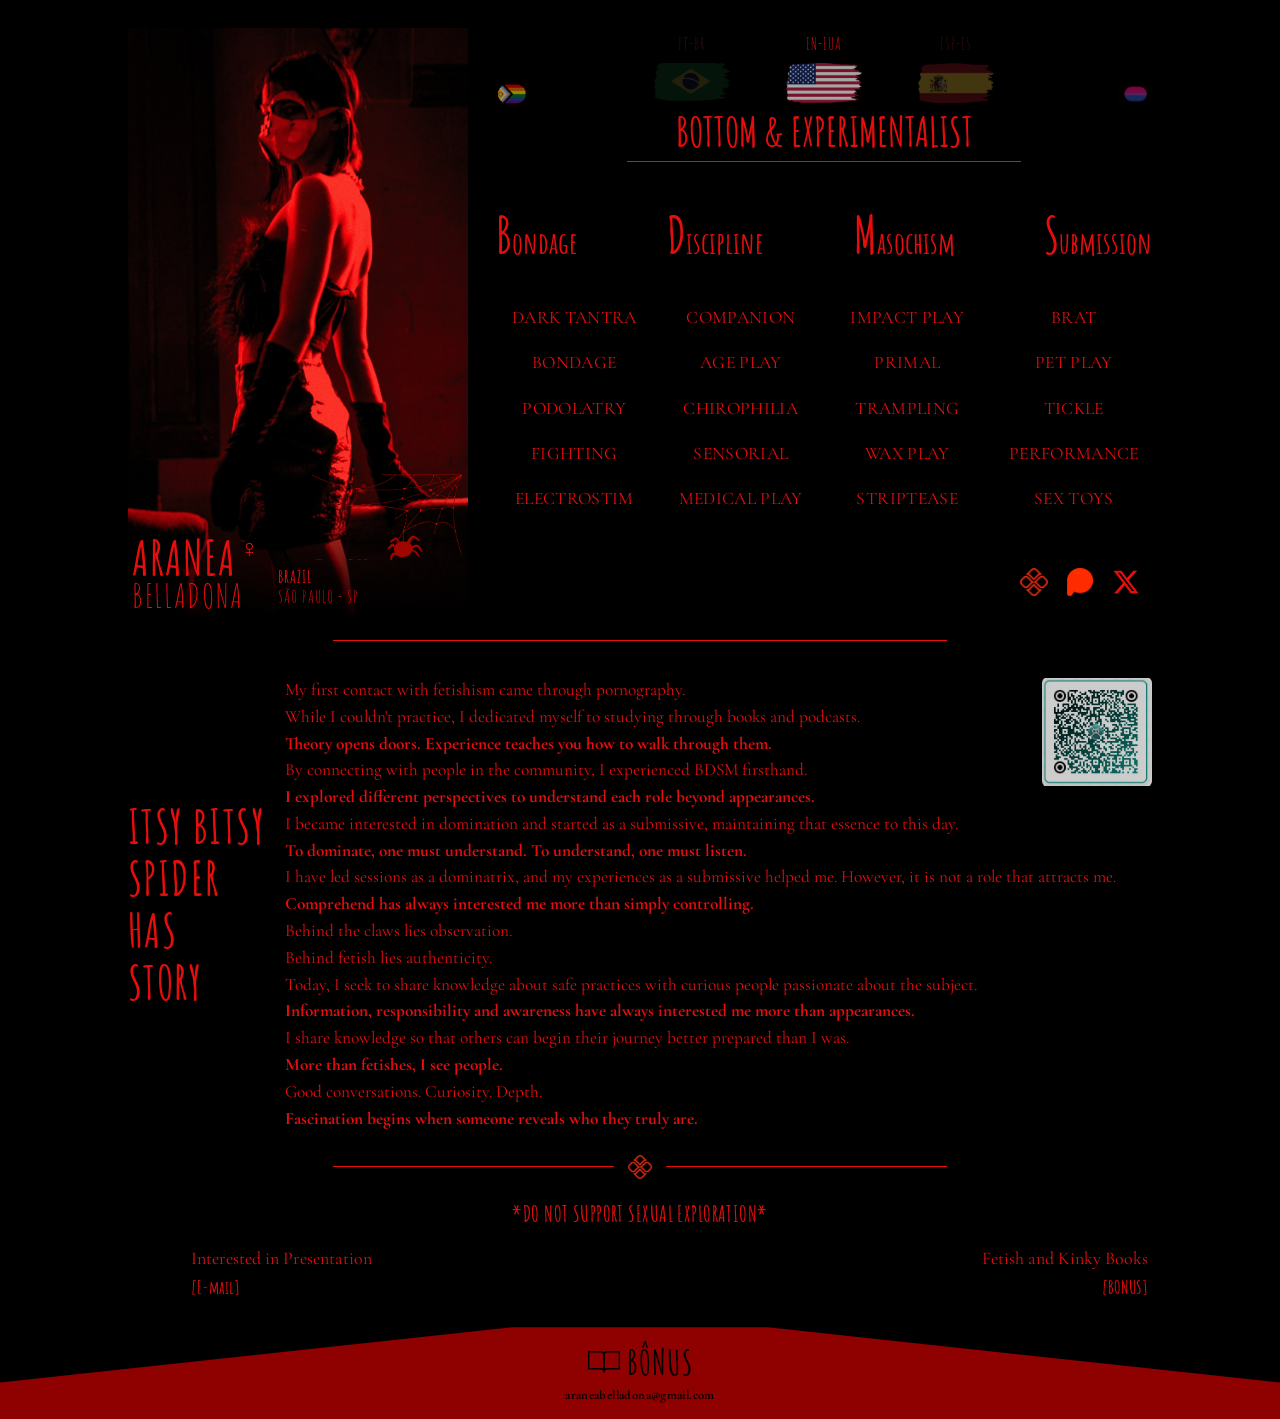
==== commit 27d3c2a1: "Update en.html" ====
--- a/en.html
+++ b/en.html
@@ -53,7 +53,7 @@
     <a class="qr" data-link="pix" href="#" aria-label="Pix QR Code">
       <img class="qr-img" src="qpc.png" alt="QR Code Pix" width="110" height="110">
     </a>
-    <div class="lines"><p>My first contact with fetishism came through pornography.</p><p>While I couldn't practice, I dedicated myself to studying through books and podcasts.</p><p><b>Theory opens doors. Experience teaches you how to walk through them.</b></p><p>By connecting with people in the community, I experienced BDSM firsthand.</p><p><b>I explored different perspectives to understand each role beyond appearances.</b></p><p>I became interested in domination and started as a submissive, maintaining that essence to this day.</p><p><b>To dominate, one must understand. To understand, one must listen.</b></p><p>I have led sessions as a dominatrix, and my experiences as a submissive helped me. However, it is not a role that attracts me.</p><p><b>Comprehend has always interested me more than simply controlling.</b></p><p>Behind the claws lies observation.</p><p>Behind fetish lies authenticity.</p><p>Today, I seek to share knowledge about safe practices with curious people passionate about the subject.</p><p><b>Information, responsibility, and awareness have always interested me more than appearances.</b></p><p>I share knowledge so that others can begin their journey better prepared than I was.</p><p><b>More than fetishes, I see people.</b></p><p>Good conversations. Curiosity. Depth.</p><p><b>Fascination begins when someone reveals who they truly are.</b></p></div>
+    <div class="lines"><p>My first contact with fetishism came through pornography.</p><p>While I couldn't practice, I dedicated myself to studying through books and podcasts.</p><p><b>Theory opens doors. Experience teaches you how to walk through them.</b></p><p>By connecting with people in the community, I experienced BDSM firsthand.</p><p><b>I explored different perspectives to understand each role beyond appearances.</b></p><p>I became interested in domination and started as a submissive, maintaining that essence to this day.</p><p><b>To dominate, one must understand. To understand, one must listen.</b></p><p>I have led sessions as a dominatrix, and my experiences as a submissive helped me. However, it is not a role that attracts me.</p><p><b>Comprehend has always interested me more than simply controlling.</b></p><p>Behind the claws lies observation.</p><p>Behind fetish lies authenticity.</p><p>Today, I seek to share knowledge about safe practices with curious people passionate about the subject.</p><p><b>Information, responsibility and awareness have always interested me more than appearances.</b></p><p>I share knowledge so that others can begin their journey better prepared than I was.</p><p><b>More than fetishes, I see people.</b></p><p>Good conversations. Curiosity. Depth.</p><p><b>Fascination begins when someone reveals who they truly are.</b></p></div>
   </section>
       
       
